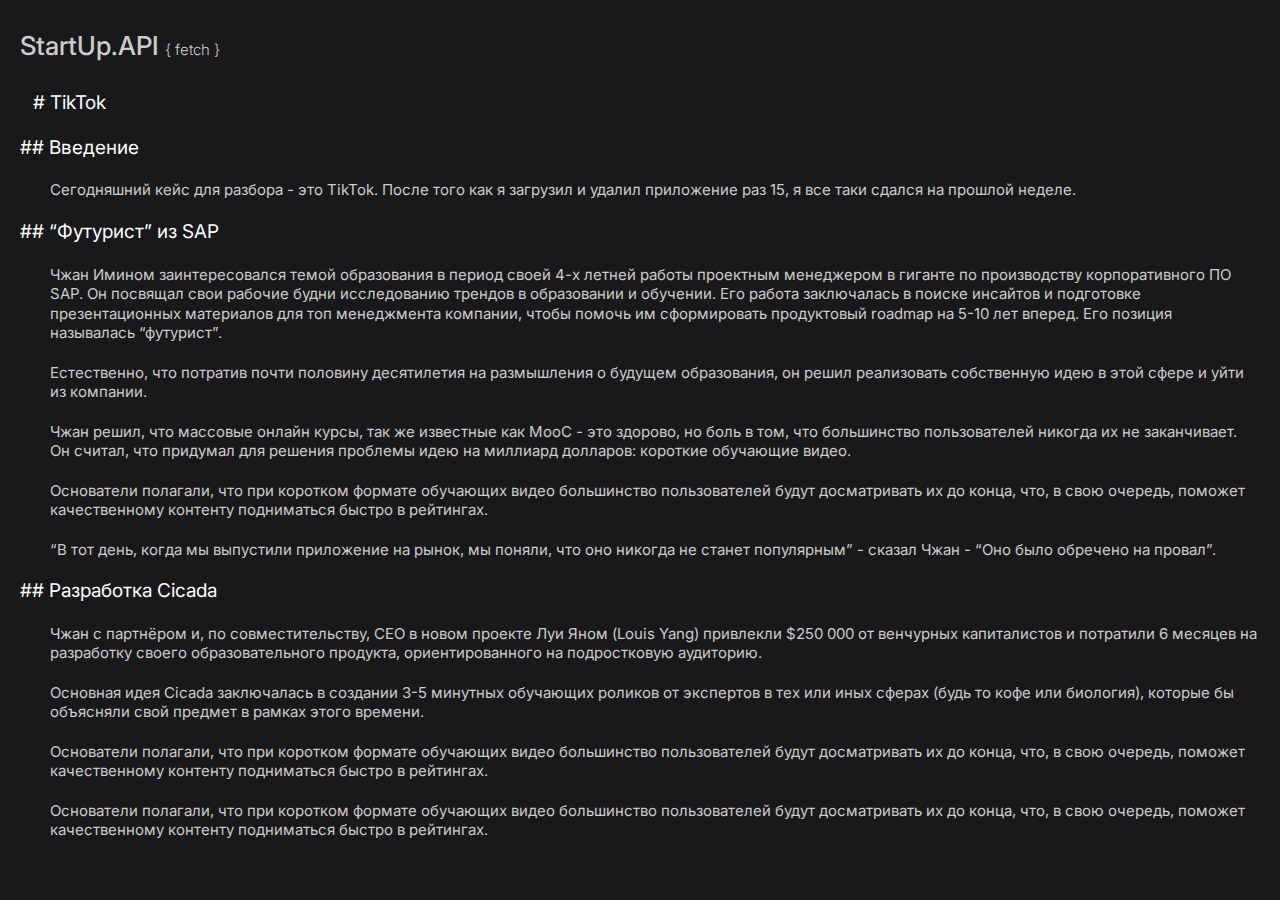
==== art_md.html @ 8e8eab75 "add: new md page" ====
<!DOCTYPE html>
<html lang="en">

<head>
  <meta charset="UTF-8">
  <meta http-equiv="X-UA-Compatible" content="IE=edge">
  <meta name="viewport" content="width=device-width, initial-scale=1.0">
  <link rel="stylesheet" href="styles/md_article.css">
  <title>MarkDown look</title>
</head>

<body>

  <h1><a href="index.html">StartUp.API</a> <span class="h1_fetch">{ fetch }</span></h1>

  <div class="container-article">

    <div class="article_box">


      <h2 class="header header--article_name"># TikTok</h2>


      <h3 class="header header--article_chapter">## Введение</h3>

      <p class="article-text">Сегодняшний кейс для разбора - это TikTok. После того как я загрузил и удалил приложение
        раз 15, я все таки
        сдался на прошлой неделе. </p>

      <h3 class="header header--article_chapter">## “Футурист” из SAP</h3>

      <p class="article-text">Чжан Имином заинтересовался темой образования в период своей 4-х летней работы проектным
        менеджером в гиганте
        по
        производству корпоративного ПО SAP. Он посвящал свои рабочие будни исследованию трендов в образовании и
        обучении.
        Его работа заключалась в поиске инсайтов и подготовке презентационных материалов для топ менеджмента компании,
        чтобы помочь им сформировать продуктовый roadmap на 5-10 лет вперед. Его позиция называлась “футурист”. </p>

      <p class="article-text">Естественно, что потратив почти половину десятилетия на размышления о будущем образования,
        он решил реализовать
        собственную идею в этой сфере и уйти из компании.</p>


      <p class="article-text">Чжан решил, что массовые онлайн курсы, так же известные как MooC - это здорово, но боль в
        том, что
        большинство пользователей никогда их не заканчивает. Он считал, что придумал для решения проблемы идею на
        миллиард долларов:
        короткие обучающие видео.</p>


      <p class="article-text">Основатели полагали, что при коротком формате обучающих видео большинство пользователей
        будут досматривать их
        до конца, что, в свою очередь, поможет качественному контенту подниматься быстро в рейтингах. </p>

      <p class="article-text">“В тот день, когда мы выпустили приложение на рынок, мы поняли, что оно никогда не станет
        популярным” - сказал
        Чжан - “Оно было обречено на провал”.</p>




      <h3 class="header header--article_chapter">## Разработка Cicada</h3>

      <p class="article-text">Чжан с партнёром и, по совместительству, CEO в новом проекте Луи Яном (Louis Yang)
        привлекли $250 000 от венчурных капиталистов и потратили 6 месяцев на разработку своего образовательного
        продукта, ориентированного на подростковую аудиторию. </p>


      <p class="article-text">Основная идея Cicada заключалась в создании 3-5 минутных обучающих роликов от экспертов в
        тех или иных сферах (будь то кофе или биология), которые бы объясняли свой предмет в рамках этого времени. </p>

      <p class="article-text">Основатели полагали, что при коротком формате обучающих видео большинство пользователей
        будут досматривать их до конца, что, в свою очередь, поможет качественному контенту подниматься быстро в
        рейтингах. </p>

      <p class="article-text">Основатели полагали, что при коротком формате обучающих видео большинство пользователей
        будут досматривать их до конца, что, в свою очередь, поможет качественному контенту подниматься быстро в
        рейтингах. </p>





    </div>


  </div>



</body>

</html>
---- styles/md_article.css ----
@import url('https://fonts.googleapis.com/css2?family=Inter:wght@400;500;700&family=Roboto:wght@100;300;400;500&display=swap');

@import url('https://fonts.googleapis.com/css2?family=Inter:wght@100;200;300;400;500;600;700&display=swap');


@import url(roots.css);

* {
  /* font-family: 'Readex Pro'; */
  /* font-family: 'Roboto', sans-serif; */
  font-family: 'Inter', sans-serif;
  padding: 0;
  margin: 0;
  box-sizing: border-box;
}

body {
  background: #19181A;
  color: var(--mainTextColor);
}

.article_box {
  line-height: 1.3;
}


h1 {
  margin: 30px 20px;
  margin-bottom: 30px;
  font-size: 26px;
  font-weight: 500;
}

h1 a {
  text-decoration: none;
  color: var(--mainTextColor);
}

.h1_fetch {
  font-size: 15px;
  font-weight: 300;
}

h2,
h3 {
  font-size: 19px;
  font-weight: 400;
  margin-bottom: 20px;
  color: #fff;
}

h2 {
  margin-left: 33px;
}

h3 {
  margin-left: 20px;
  margin-bottom: 20px;
}


.article-text {
  margin: 0 20px 20px 50px;
  font-size: 15px;
}
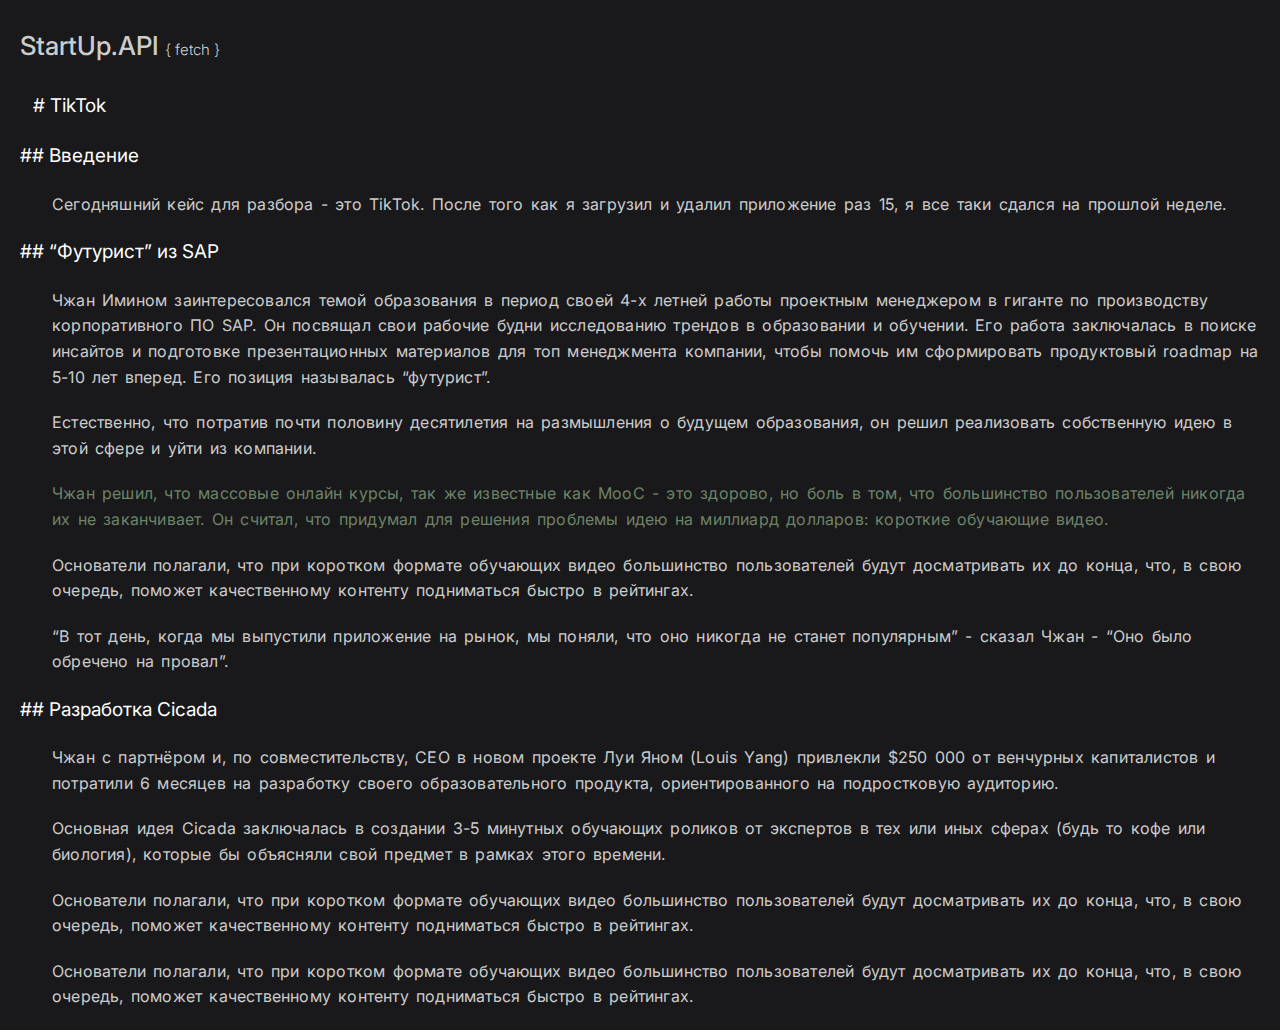
==== commit 0f456b22: "update" ====
--- a/art_md.html
+++ b/art_md.html
@@ -30,11 +30,10 @@
       <h3 class="header header--article_chapter">## “Футурист” из SAP</h3>
 
       <p class="article-text">Чжан Имином заинтересовался темой образования в период своей 4-х летней работы проектным
-        менеджером в гиганте
-        по
-        производству корпоративного ПО SAP. Он посвящал свои рабочие будни исследованию трендов в образовании и
-        обучении.
-        Его работа заключалась в поиске инсайтов и подготовке презентационных материалов для топ менеджмента компании,
+        менеджером в гиганте по производству корпоративного ПО SAP. Он посвящал свои рабочие будни исследованию трендов
+        в образовании и
+        обучении. Его работа заключалась в поиске инсайтов и подготовке презентационных материалов для топ менеджмента
+        компании,
         чтобы помочь им сформировать продуктовый roadmap на 5-10 лет вперед. Его позиция называлась “футурист”. </p>
 
       <p class="article-text">Естественно, что потратив почти половину десятилетия на размышления о будущем образования,
@@ -42,11 +41,11 @@
         собственную идею в этой сфере и уйти из компании.</p>
 
 
-      <p class="article-text">Чжан решил, что массовые онлайн курсы, так же известные как MooC - это здорово, но боль в
-        том, что
-        большинство пользователей никогда их не заканчивает. Он считал, что придумал для решения проблемы идею на
-        миллиард долларов:
-        короткие обучающие видео.</p>
+      <p class="article-text article-text--idea">Чжан решил, что массовые онлайн курсы, так же известные как MooC - это
+        здорово, но боль в
+        том, что большинство пользователей никогда их не заканчивает. Он считал, что придумал для решения проблемы идею
+        на
+        миллиард долларов: короткие обучающие видео.</p>
 
 
       <p class="article-text">Основатели полагали, что при коротком формате обучающих видео большинство пользователей
--- a/styles/md_article.css
+++ b/styles/md_article.css
@@ -20,7 +20,7 @@
 }
 
 .article_box {
-  line-height: 1.3;
+  line-height: 1.6;
 }
 
 
@@ -60,6 +60,12 @@
 
 
 .article-text {
-  margin: 0 20px 20px 50px;
-  font-size: 15px;
+  margin: 0 20px 20px 52px;
+  font-size: 16px;
+  word-spacing: 3px;
+  letter-spacing: .2px;
+}
+
+.article-text--idea {
+  color: #6C8368;
 }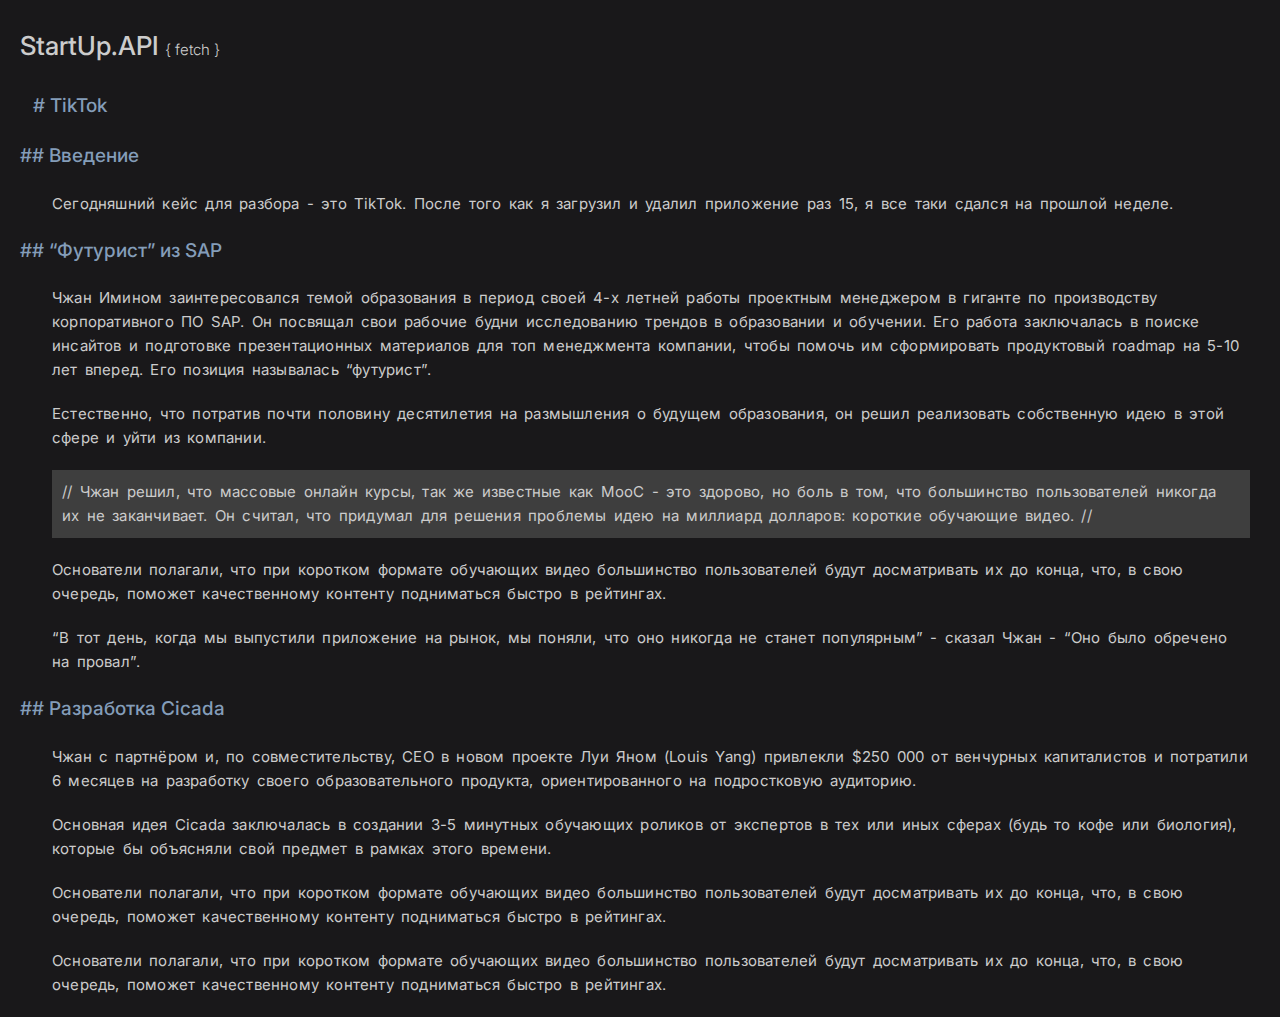
==== commit d67526e3: "update" ====
--- a/art_md.html
+++ b/art_md.html
@@ -41,11 +41,12 @@
         собственную идею в этой сфере и уйти из компании.</p>
 
 
-      <p class="article-text article-text--idea">Чжан решил, что массовые онлайн курсы, так же известные как MooC - это
+      <p class="article-text article-text--idea">// Чжан решил, что массовые онлайн курсы, так же известные как MooC -
+        это
         здорово, но боль в
         том, что большинство пользователей никогда их не заканчивает. Он считал, что придумал для решения проблемы идею
         на
-        миллиард долларов: короткие обучающие видео.</p>
+        миллиард долларов: короткие обучающие видео. //</p>
 
 
       <p class="article-text">Основатели полагали, что при коротком формате обучающих видео большинство пользователей
--- a/styles/md_article.css
+++ b/styles/md_article.css
@@ -44,9 +44,9 @@
 h2,
 h3 {
   font-size: 19px;
-  font-weight: 400;
+  font-weight: 500;
   margin-bottom: 20px;
-  color: #fff;
+  color: #849DB9;
 }
 
 h2 {
@@ -60,12 +60,14 @@
 
 
 .article-text {
-  margin: 0 20px 20px 52px;
-  font-size: 16px;
+  margin: 0 30px 20px 52px;
+  font-size: 15px;
   word-spacing: 3px;
   letter-spacing: .2px;
 }
 
 .article-text--idea {
-  color: #6C8368;
+  background-color: #3E3E3E;
+  padding: 10px;
+  /* color: #93A279; */
 }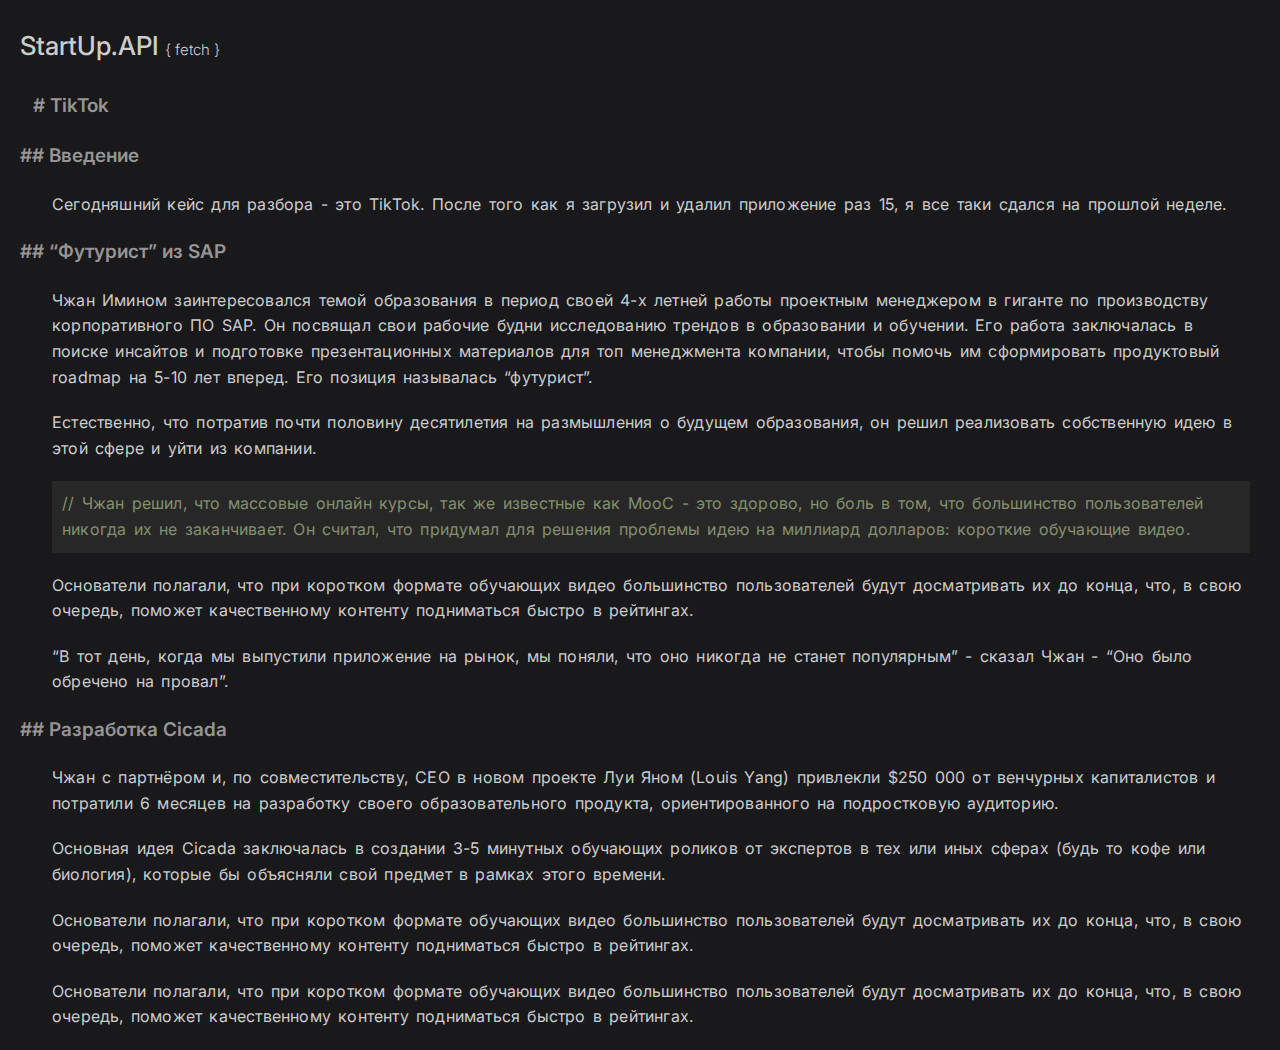
==== commit bf444b74: "update" ====
--- a/art_md.html
+++ b/art_md.html
@@ -46,7 +46,7 @@
         здорово, но боль в
         том, что большинство пользователей никогда их не заканчивает. Он считал, что придумал для решения проблемы идею
         на
-        миллиард долларов: короткие обучающие видео. //</p>
+        миллиард долларов: короткие обучающие видео.</p>
 
 
       <p class="article-text">Основатели полагали, что при коротком формате обучающих видео большинство пользователей
@@ -63,7 +63,8 @@
       <h3 class="header header--article_chapter">## Разработка Cicada</h3>
 
       <p class="article-text">Чжан с партнёром и, по совместительству, CEO в новом проекте Луи Яном (Louis Yang)
-        привлекли $250 000 от венчурных капиталистов и потратили 6 месяцев на разработку своего образовательного
+        привлекли $250 000 от венчурных капиталистов и потратили 6 месяцев на
+        разработку своего образовательного
         продукта, ориентированного на подростковую аудиторию. </p>
 
 
--- a/styles/md_article.css
+++ b/styles/md_article.css
@@ -44,9 +44,9 @@
 h2,
 h3 {
   font-size: 19px;
-  font-weight: 500;
+  font-weight: 600;
   margin-bottom: 20px;
-  color: #849DB9;
+  color: #959595;
 }
 
 h2 {
@@ -61,13 +61,13 @@
 
 .article-text {
   margin: 0 30px 20px 52px;
-  font-size: 15px;
+  font-size: 16px;
   word-spacing: 3px;
   letter-spacing: .2px;
 }
 
 .article-text--idea {
-  background-color: #3E3E3E;
+  background-color: #282727;
   padding: 10px;
-  /* color: #93A279; */
+  color: #83906d;
 }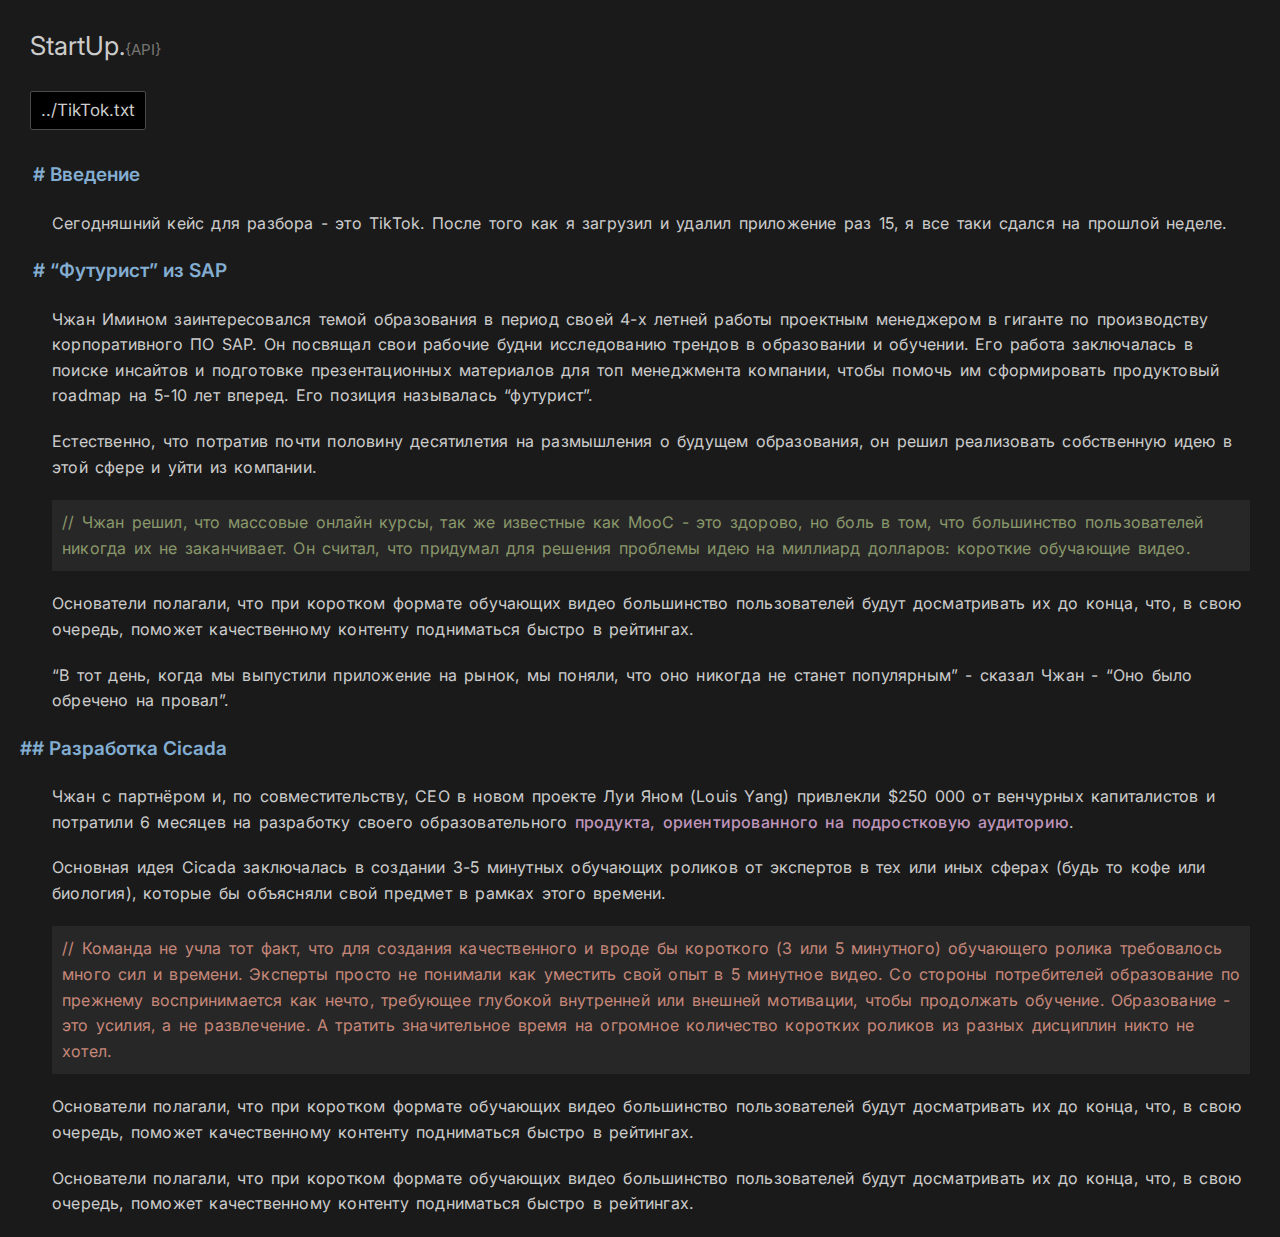
==== commit 95a01c27: "update" ====
--- a/art_md.html
+++ b/art_md.html
@@ -11,23 +11,25 @@
 
 <body>
 
-  <h1><a href="index.html">StartUp.API</a> <span class="h1_fetch">{ fetch }</span></h1>
+  <h1><a href="index.html">StartUp.<span class="api">{API}</span></a></h1>
 
   <div class="container-article">
 
     <div class="article_box">
 
-
-      <h2 class="header header--article_name"># TikTok</h2>
+      <h1 class="main_title"><a href="index.html">../TikTok.txt</a></h1>
 
 
-      <h3 class="header header--article_chapter">## Введение</h3>
+      <!-- <h2 class="header header--article_name"># TikTok</h2> -->
+
+
+      <h2 class="header header--article_chapter"># Введение</h2>
 
       <p class="article-text">Сегодняшний кейс для разбора - это TikTok. После того как я загрузил и удалил приложение
         раз 15, я все таки
         сдался на прошлой неделе. </p>
 
-      <h3 class="header header--article_chapter">## “Футурист” из SAP</h3>
+      <h2 class="header header--article_chapter"># “Футурист” из SAP</h2>
 
       <p class="article-text">Чжан Имином заинтересовался темой образования в период своей 4-х летней работы проектным
         менеджером в гиганте по производству корпоративного ПО SAP. Он посвящал свои рабочие будни исследованию трендов
@@ -64,12 +66,19 @@
 
       <p class="article-text">Чжан с партнёром и, по совместительству, CEO в новом проекте Луи Яном (Louis Yang)
         привлекли $250 000 от венчурных капиталистов и потратили 6 месяцев на
-        разработку своего образовательного
-        продукта, ориентированного на подростковую аудиторию. </p>
+        разработку своего образовательного <strong class="highlight-red">продукта, ориентированного на подростковую
+          аудиторию</strong>. </p>
 
 
       <p class="article-text">Основная идея Cicada заключалась в создании 3-5 минутных обучающих роликов от экспертов в
         тех или иных сферах (будь то кофе или биология), которые бы объясняли свой предмет в рамках этого времени. </p>
+
+      <p class="article-text article-text--error">// Команда не учла тот факт, что для создания качественного и вроде
+        бы короткого (3 или 5 минутного) обучающего
+        ролика требовалось много сил и времени. Эксперты просто не понимали как уместить свой опыт в 5 минутное видео.
+        Со стороны потребителей образование по прежнему воспринимается как нечто, требующее глубокой внутренней или
+        внешней мотивации, чтобы продолжать обучение. Образование - это усилия, а не развлечение. А тратить значительное
+        время на огромное количество коротких роликов из разных дисциплин никто не хотел. </p>
 
       <p class="article-text">Основатели полагали, что при коротком формате обучающих видео большинство пользователей
         будут досматривать их до конца, что, в свою очередь, поможет качественному контенту подниматься быстро в
--- a/styles/md_article.css
+++ b/styles/md_article.css
@@ -15,21 +15,39 @@
 }
 
 body {
-  background: #19181A;
+  background: #1A1A1A;
   color: var(--mainTextColor);
+}
+
+h1 {
+  margin: 30px 30px;
+  margin-bottom: 0px;
+  font-size: 26px;
+  font-weight: 500;
+  font-weight: 400;
+}
+
+.api {
+  font-size: 15px;
+  color: #777674;
+}
+
+.main_title {
+  display: inline-block;
+  background-color: black;
+  padding: 5px 10px;
+  border: 1px solid rgb(77, 74, 74);
+  font-size: 17px;
+  border-radius: 2px;
+  margin-left: 30px;
+  font-weight: 400;
+  margin-bottom: 30px;
 }
 
 .article_box {
   line-height: 1.6;
 }
 
-
-h1 {
-  margin: 30px 20px;
-  margin-bottom: 30px;
-  font-size: 26px;
-  font-weight: 500;
-}
 
 h1 a {
   text-decoration: none;
@@ -46,7 +64,7 @@
   font-size: 19px;
   font-weight: 600;
   margin-bottom: 20px;
-  color: #959595;
+  color: #83aed2;
 }
 
 h2 {
@@ -55,7 +73,6 @@
 
 h3 {
   margin-left: 20px;
-  margin-bottom: 20px;
 }
 
 
@@ -69,5 +86,16 @@
 .article-text--idea {
   background-color: #282727;
   padding: 10px;
-  color: #83906d;
+  color: #88986b;
+}
+
+.article-text--error {
+  background-color: #282727;
+  padding: 10px;
+  color: #C6887A;
+}
+
+.highlight-red {
+  color: #bf95ba;
+  font-weight: 500;
 }